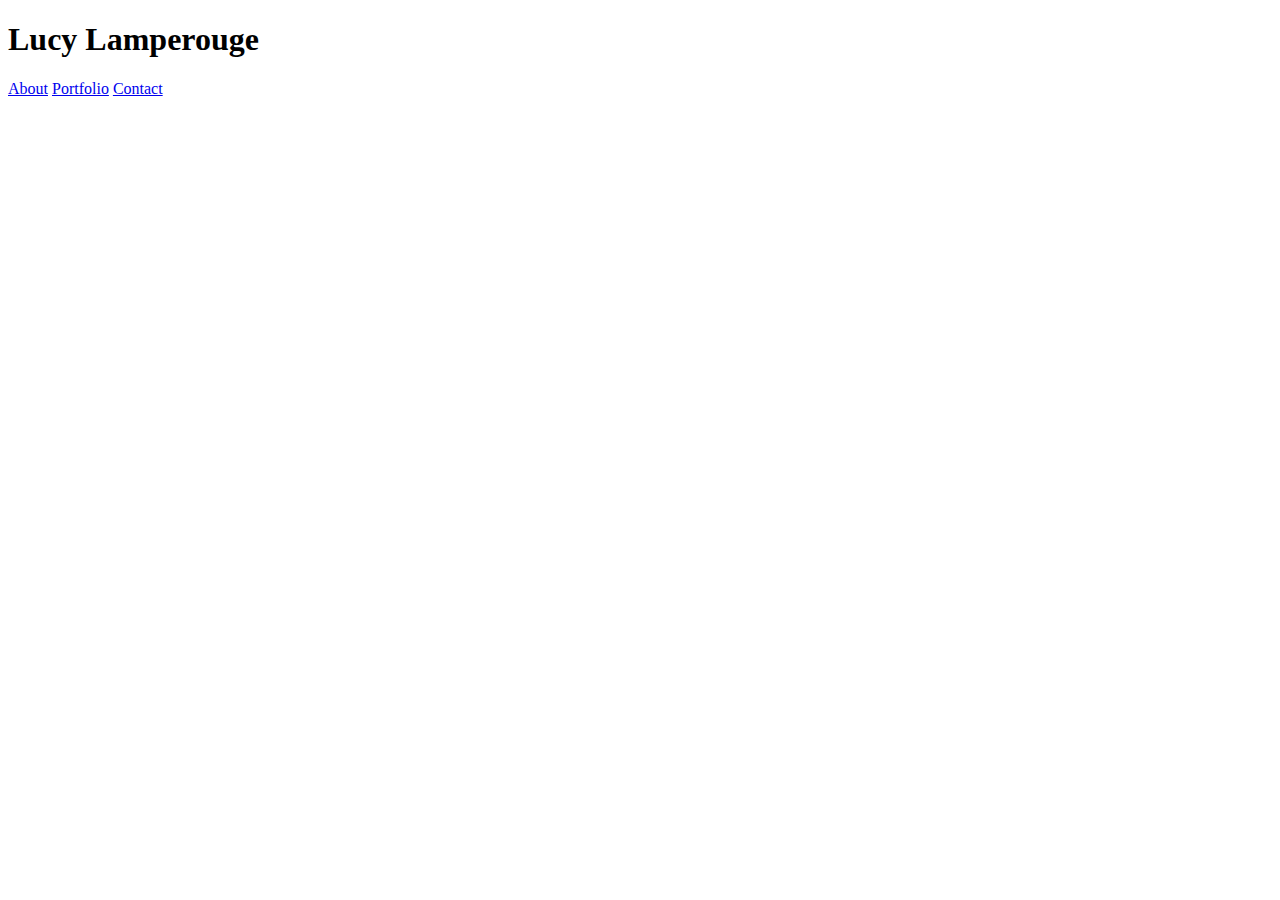
==== index.html @ 965e6a99 "Set up the directories and the first basic part of the html" ====
<!DOCTYPE html>
<html lang="en">
<head>
    <meta charset="UTF-8">
    <meta name="viewport" content="width=device-width, initial-scale=1.0">
    <title>LL</title>
    <link rel="stlylsheet" type="text/css"  href = "style.css">

</head>
<body>
    <div>
        <h1>Lucy Lamperouge</h1>
        <a href="index.html">About</a>
        <a href="portfolio.html">Portfolio</a>
        <a href="contact.html">Contact</a>
    </div>
    
</body>
</html>
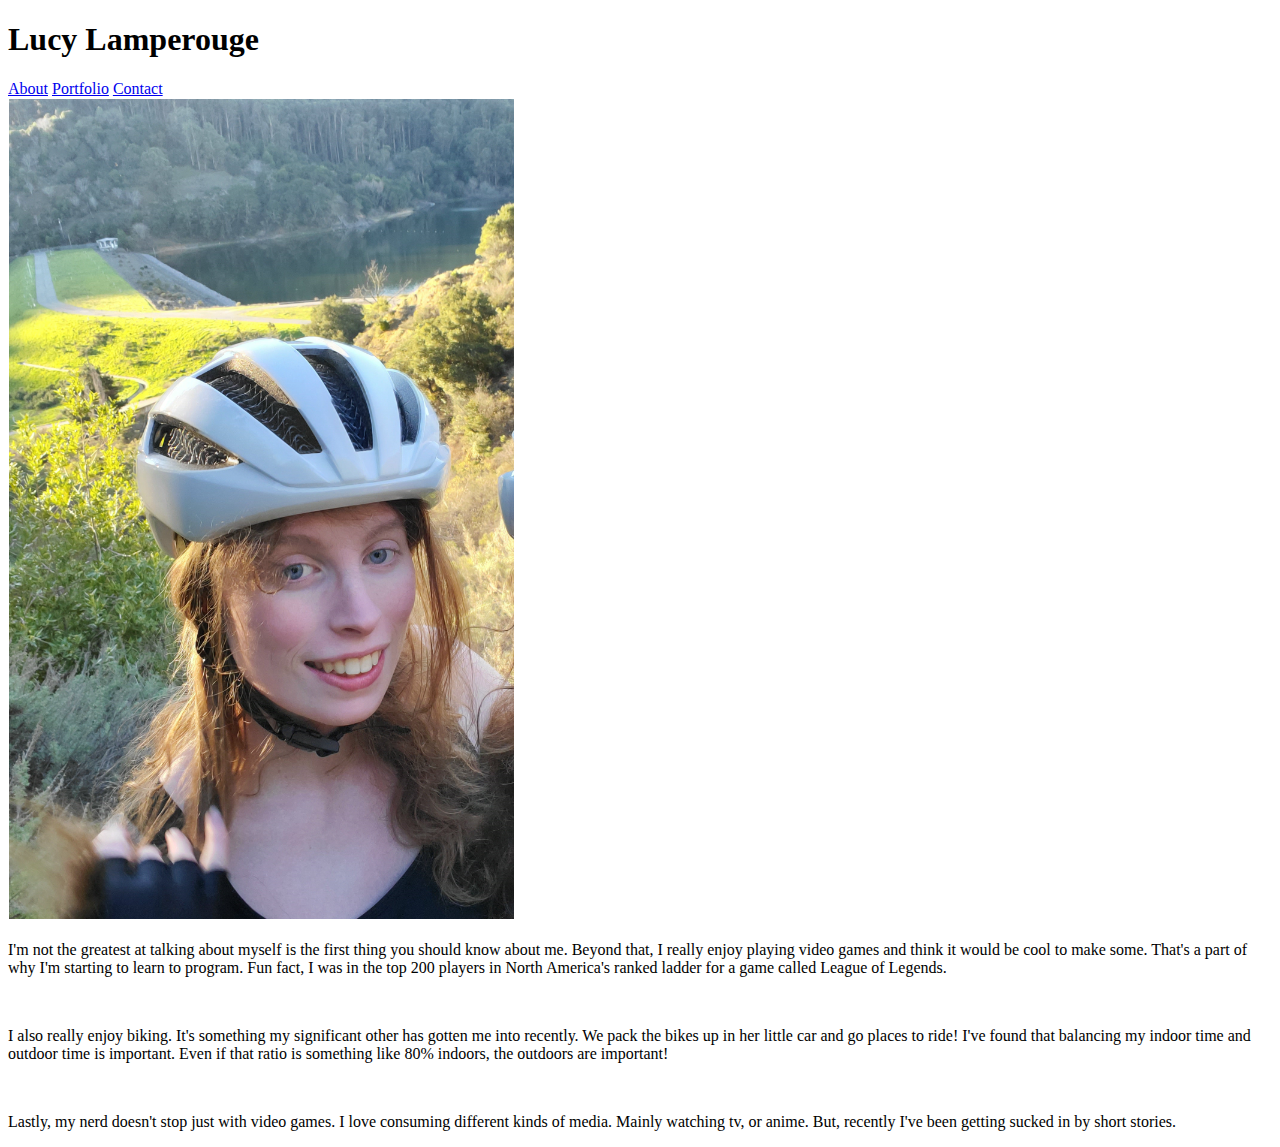
==== commit d6a1eec3: "Wrote about myself" ====
--- a/index.html
+++ b/index.html
@@ -14,6 +14,17 @@
         <a href="portfolio.html">Portfolio</a>
         <a href="contact.html">Contact</a>
     </div>
+
+    <div>
+        <img src="assets/images/Cropped.png">
+        <p>I'm not the greatest at  talking about myself is the first thing you should know about me. Beyond that, I really enjoy playing video games and think it would be cool to make some. That's a part of why I'm starting to learn to program. Fun fact, I was in the top 200 players in North America's ranked ladder for a game called League of Legends.</p>
+        <br>
+        <p>I also really enjoy biking. It's something my significant other has gotten me into recently. We pack the bikes up in her little car and go places to ride! I've found that balancing my indoor time and outdoor time is important. Even if that ratio is something like 80% indoors, the outdoors are important!</p>
+        <br>
+        <p>Lastly, my nerd doesn't stop just with video games. I love consuming different kinds of media. Mainly watching tv, or anime. But, recently I've been getting sucked in by short stories.  </p>
+
+
+    </div>
     
 </body>
 </html>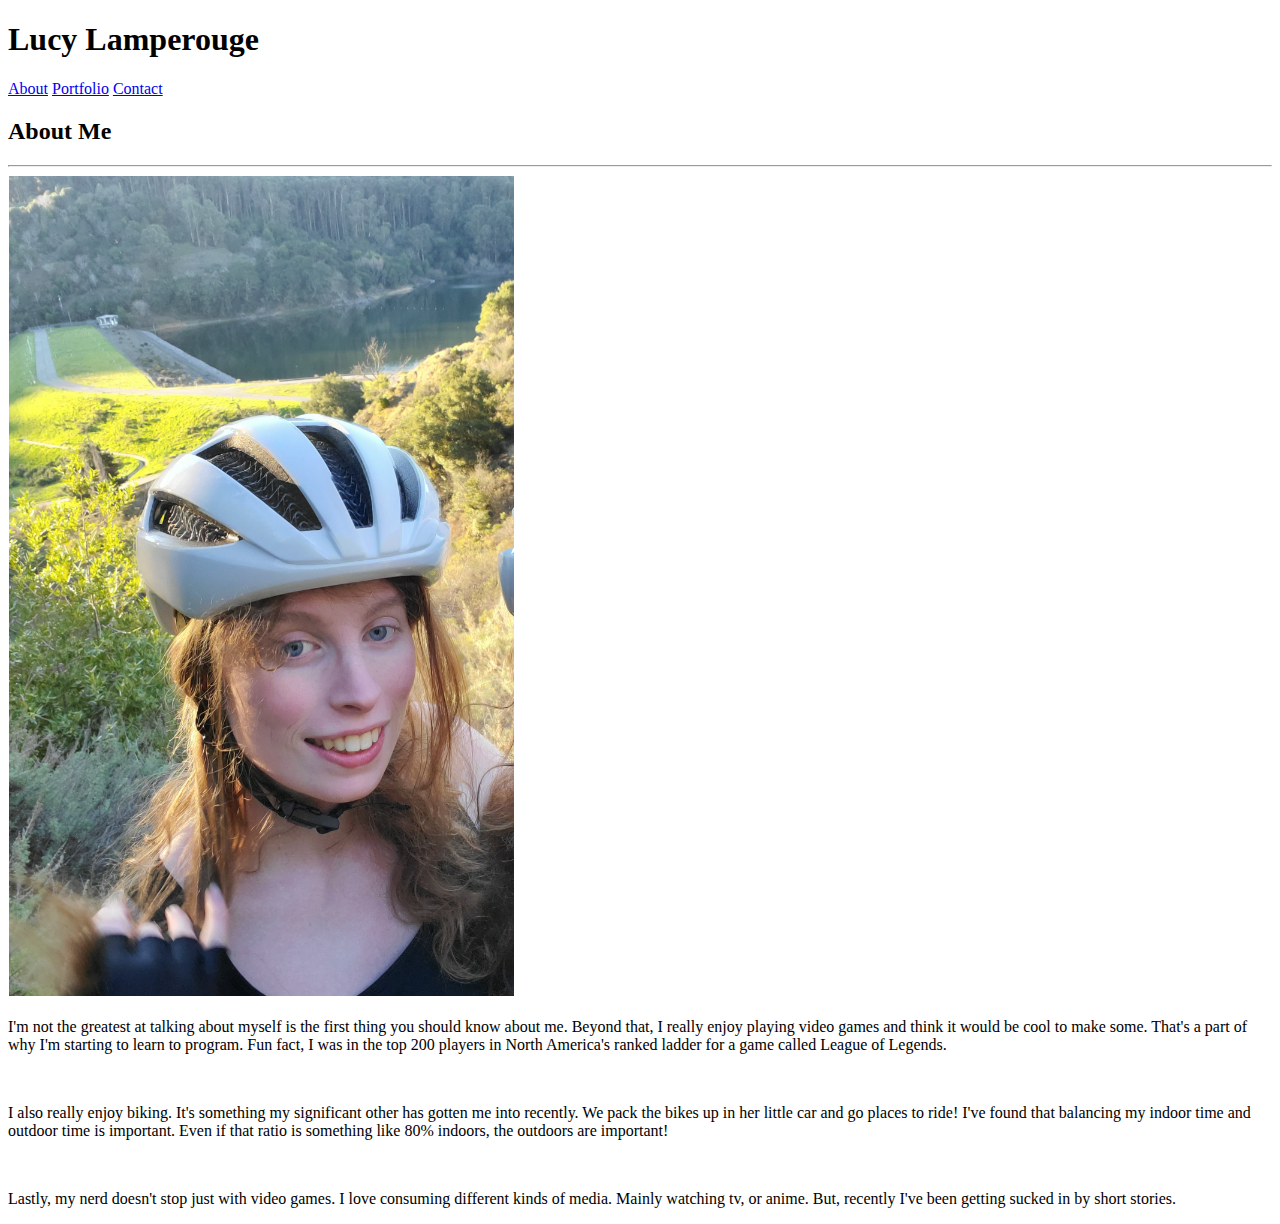
==== commit edf937c4: "Added Contact Forms" ====
--- a/index.html
+++ b/index.html
@@ -16,15 +16,17 @@
     </div>
 
     <div>
+        <h2>About Me</h2>
+        <hr>
         <img src="assets/images/Cropped.png">
         <p>I'm not the greatest at  talking about myself is the first thing you should know about me. Beyond that, I really enjoy playing video games and think it would be cool to make some. That's a part of why I'm starting to learn to program. Fun fact, I was in the top 200 players in North America's ranked ladder for a game called League of Legends.</p>
         <br>
         <p>I also really enjoy biking. It's something my significant other has gotten me into recently. We pack the bikes up in her little car and go places to ride! I've found that balancing my indoor time and outdoor time is important. Even if that ratio is something like 80% indoors, the outdoors are important!</p>
         <br>
         <p>Lastly, my nerd doesn't stop just with video games. I love consuming different kinds of media. Mainly watching tv, or anime. But, recently I've been getting sucked in by short stories.  </p>
-
-
     </div>
+    
+    
     
 </body>
 </html>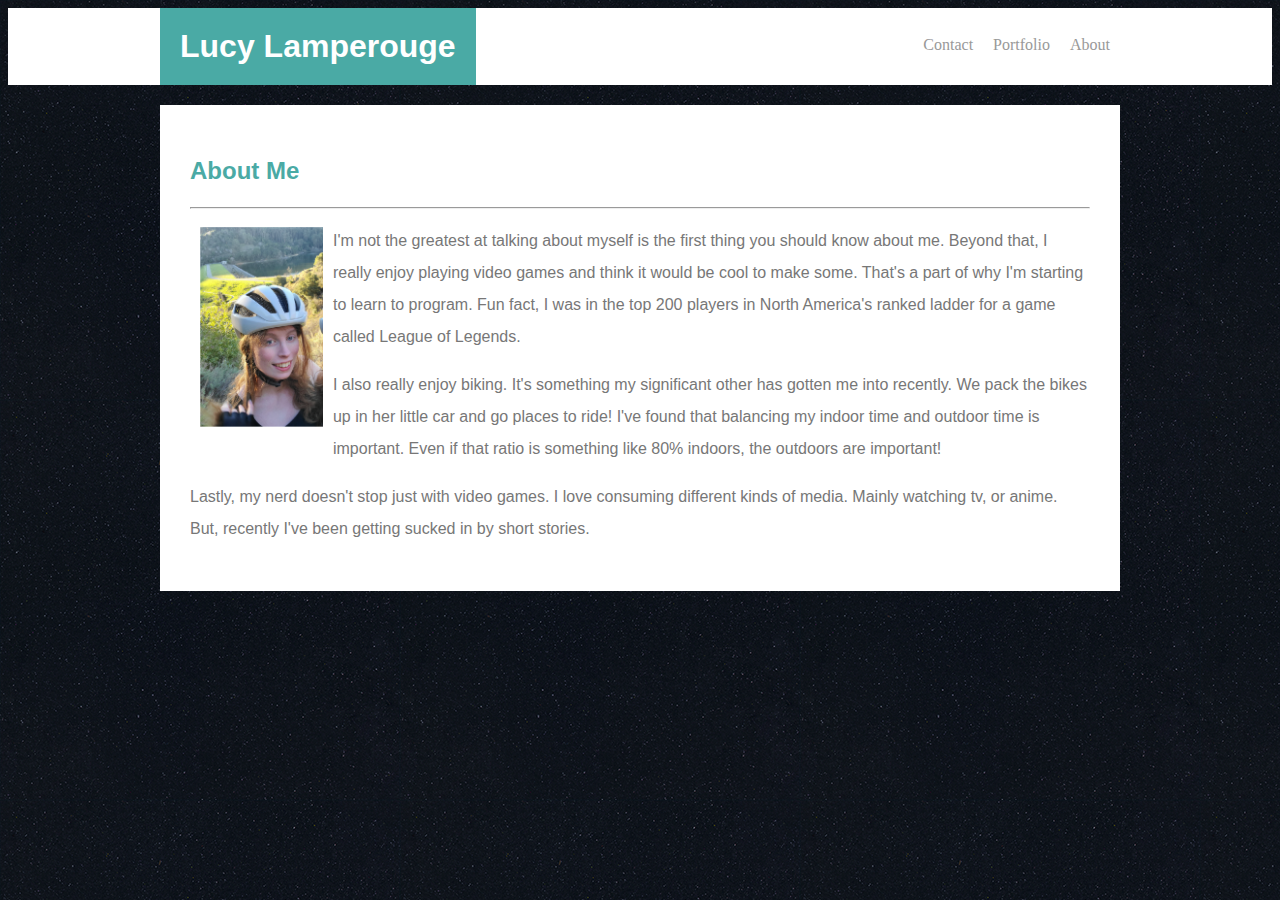
==== commit 3a48466e: "Styling" ====
--- a/index.html
+++ b/index.html
@@ -4,25 +4,26 @@
     <meta charset="UTF-8">
     <meta name="viewport" content="width=device-width, initial-scale=1.0">
     <title>LL</title>
-    <link rel="stlylsheet" type="text/css"  href = "style.css">
+    <link rel="stylesheet" type="text/css"  href = "assets/css/style.css">
 
 </head>
 <body>
-    <div>
-        <h1>Lucy Lamperouge</h1>
-        <a href="index.html">About</a>
-        <a href="portfolio.html">Portfolio</a>
-        <a href="contact.html">Contact</a>
+    <div class ="mainHeading">
+        <div class="sos">
+            <h1>Lucy Lamperouge</h1>
+            <a href="index.html">About</a>
+            <a href="portfolio.html">Portfolio</a>
+            <a href="contact.html">Contact</a>
+            <br class="clearfix">
+        </div>
     </div>
-
-    <div>
+    
+    <div class="mainContent">
         <h2>About Me</h2>
         <hr>
-        <img src="assets/images/Cropped.png">
+        <img class="headShot" src="assets/images/Cropped.png" alt="My face">
         <p>I'm not the greatest at  talking about myself is the first thing you should know about me. Beyond that, I really enjoy playing video games and think it would be cool to make some. That's a part of why I'm starting to learn to program. Fun fact, I was in the top 200 players in North America's ranked ladder for a game called League of Legends.</p>
-        <br>
         <p>I also really enjoy biking. It's something my significant other has gotten me into recently. We pack the bikes up in her little car and go places to ride! I've found that balancing my indoor time and outdoor time is important. Even if that ratio is something like 80% indoors, the outdoors are important!</p>
-        <br>
         <p>Lastly, my nerd doesn't stop just with video games. I love consuming different kinds of media. Mainly watching tv, or anime. But, recently I've been getting sucked in by short stories.  </p>
     </div>
     
--- a/assets/css/style.css
+++ b/assets/css/style.css
@@ -0,0 +1,66 @@
+* {
+    box-sizing: border-box;
+}
+
+
+body {
+    background-image: url(../images/background.png);
+}
+.clearfix {
+    clear:both;
+}
+
+
+h1, h2, h3, h4, h5, h6 {
+    color: #4aaaa5;
+    font-family: Arial, Helvetica, sans-serif;
+}
+.normalText {
+    color: #777777;
+    font-family: Arial, Helvetica, sans-serif;
+}
+.mainHeading  {
+    background-color: #ffffff;
+    border-color: #cccccc;
+    font-family: Georgia, 'Times New Roman', Times, serif;
+    
+}
+.footer {
+    background-color: #666666;
+    font-family: Arial, Helvetica, sans-serif;
+}
+.mainContent {
+    background-color: #ffffff;
+    border-color: #dddddd;
+    font-family: Arial, Helvetica, sans-serif;
+    margin: 20px;
+    padding: 30px;
+    max-width: 960px;
+    margin: 20px auto 20px auto;
+    line-height: 2em;
+    color: #777777;
+}
+.mainHeading h1 {
+    color: white;
+    font-family: Arial, Helvetica, sans-serif;
+    background-color: #4aaaa5;
+    float: left;
+    margin: 0;
+    padding: 20px;
+}
+.mainHeading a {
+    float: right;
+    padding: 27.5px 10px;
+    color: #999999;
+    text-decoration: none;
+
+}
+.headShot {
+    float: left;
+    height: 200px;
+    margin: 10px;
+}
+.sos {
+    max-width: 960px;
+    margin: auto;
+}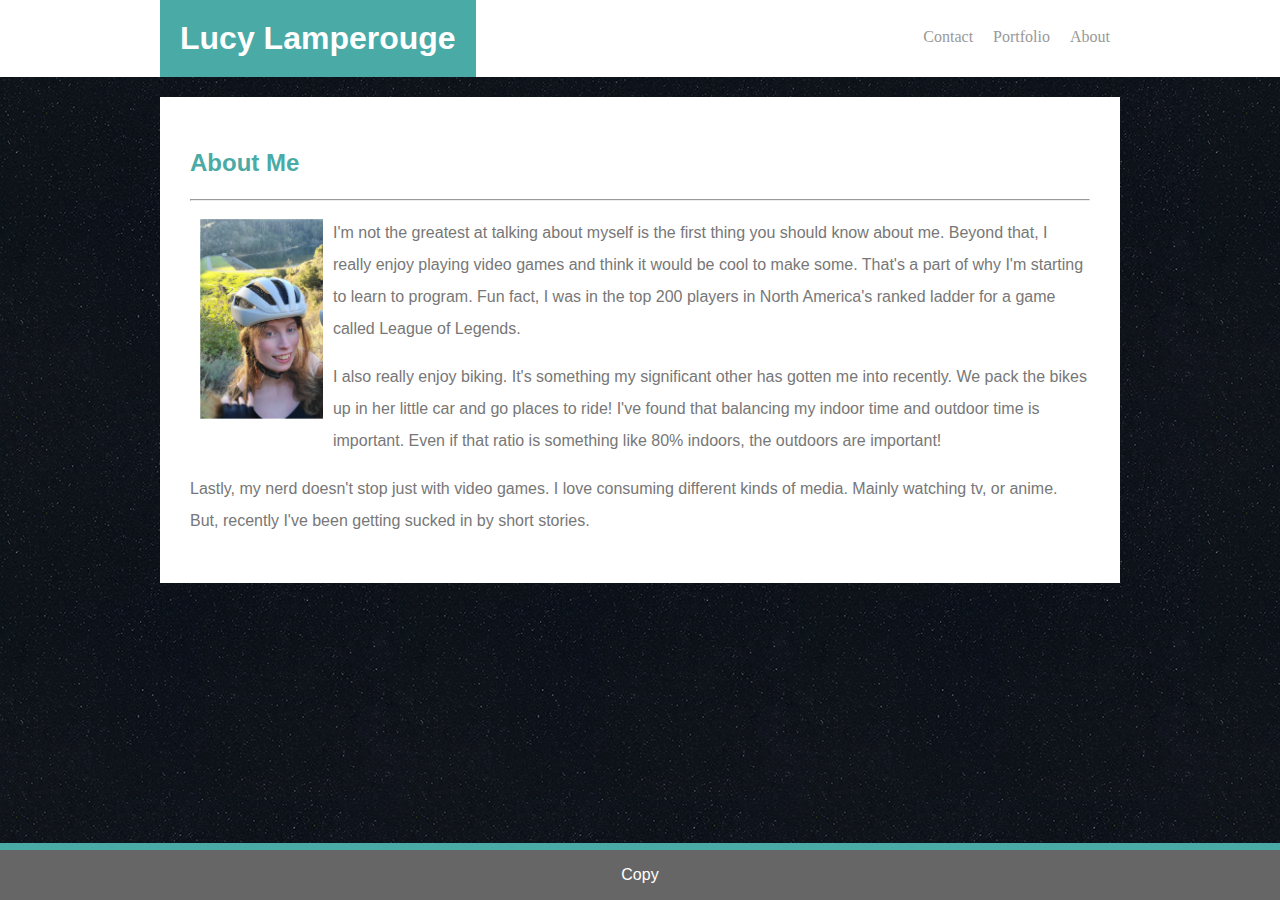
==== commit 2b4fb7cb: "Spiffied up the portfolio" ====
--- a/index.html
+++ b/index.html
@@ -26,7 +26,9 @@
         <p>I also really enjoy biking. It's something my significant other has gotten me into recently. We pack the bikes up in her little car and go places to ride! I've found that balancing my indoor time and outdoor time is important. Even if that ratio is something like 80% indoors, the outdoors are important!</p>
         <p>Lastly, my nerd doesn't stop just with video games. I love consuming different kinds of media. Mainly watching tv, or anime. But, recently I've been getting sucked in by short stories.  </p>
     </div>
-    
+    <div class="footer">
+        <p>Copy</p>
+    </div>
     
     
 </body>
--- a/assets/css/style.css
+++ b/assets/css/style.css
@@ -1,10 +1,25 @@
 * {
     box-sizing: border-box;
 }
+input {
+    color: #777777;
+    width: 100%;
+}
 
+input[type="submit"] {
+    background-color: #4aaaa5;
+    color:white;
+    padding: 5px 20px;
+    border: none;
+    width: auto;
+    }
+textarea {
+    width: 100%;
+}
 
 body {
-    background-image: url(../images/background.png);
+    background-image: url(../images/background.png);  
+    margin: 0px;
 }
 .clearfix {
     clear:both;
@@ -60,7 +75,33 @@
     height: 200px;
     margin: 10px;
 }
+
 .sos {
     max-width: 960px;
     margin: auto;
-}+}
+
+.footer {
+    position: fixed;
+    bottom: 0px;
+    left: 0px;
+    right:0px;
+    background-color: #666666;
+    border-top: 7px solid #4aaaa5;
+    text-align: center;
+    color: white;
+   
+ }
+ .portfolio-bois {
+     float: left;
+     margin: 45px;
+     position: relative;
+ }
+ .absolute-positions {
+     position: absolute;
+     bottom: 5px;
+     background-color: #4aaaa5;
+     color: white;
+    width: 100%;
+    text-align: center;
+ }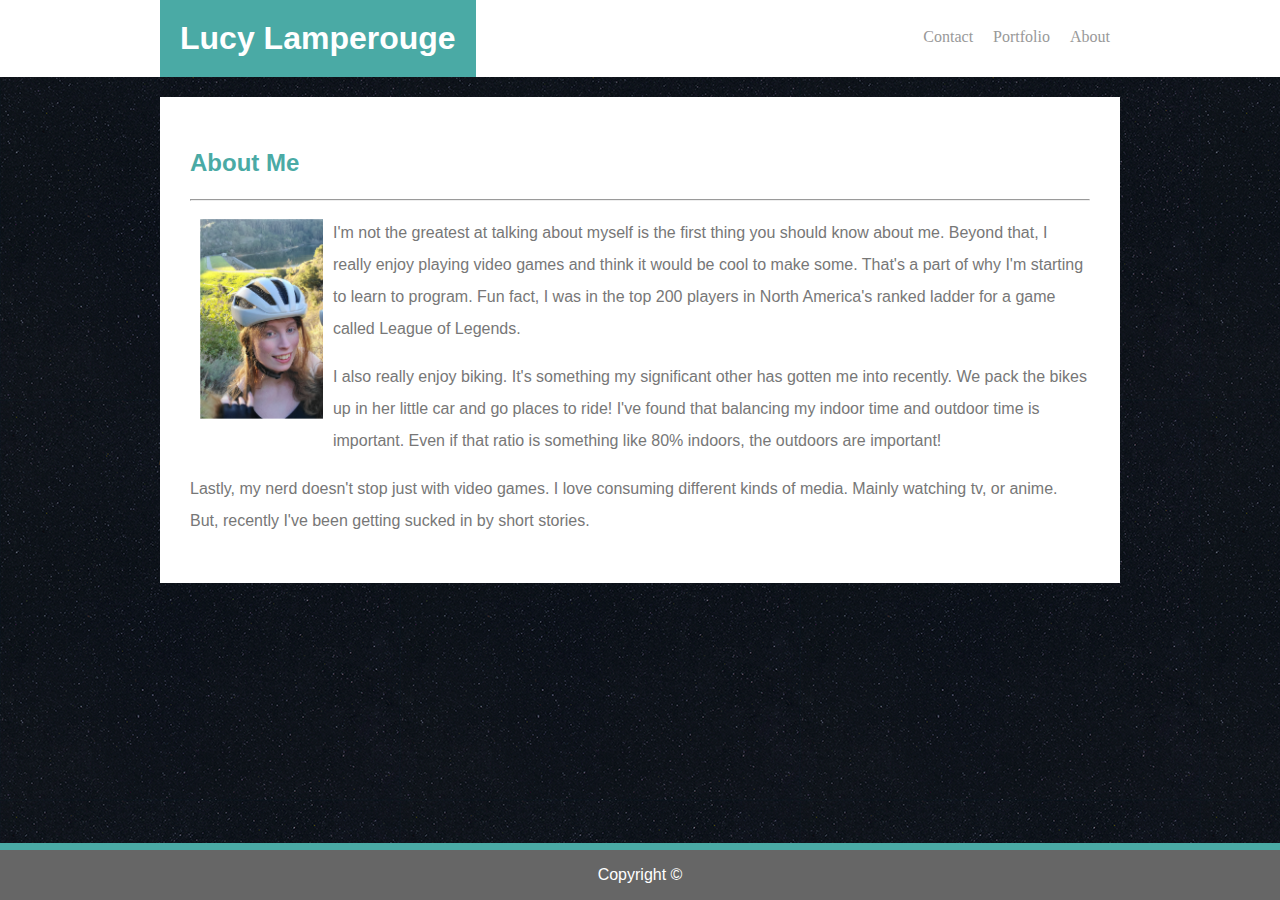
==== commit 33b8fd83: "Fixing the footer text" ====
--- a/index.html
+++ b/index.html
@@ -27,7 +27,7 @@
         <p>Lastly, my nerd doesn't stop just with video games. I love consuming different kinds of media. Mainly watching tv, or anime. But, recently I've been getting sucked in by short stories.  </p>
     </div>
     <div class="footer">
-        <p>Copy</p>
+        <p>Copyright &copy;</p>
     </div>
     
     
